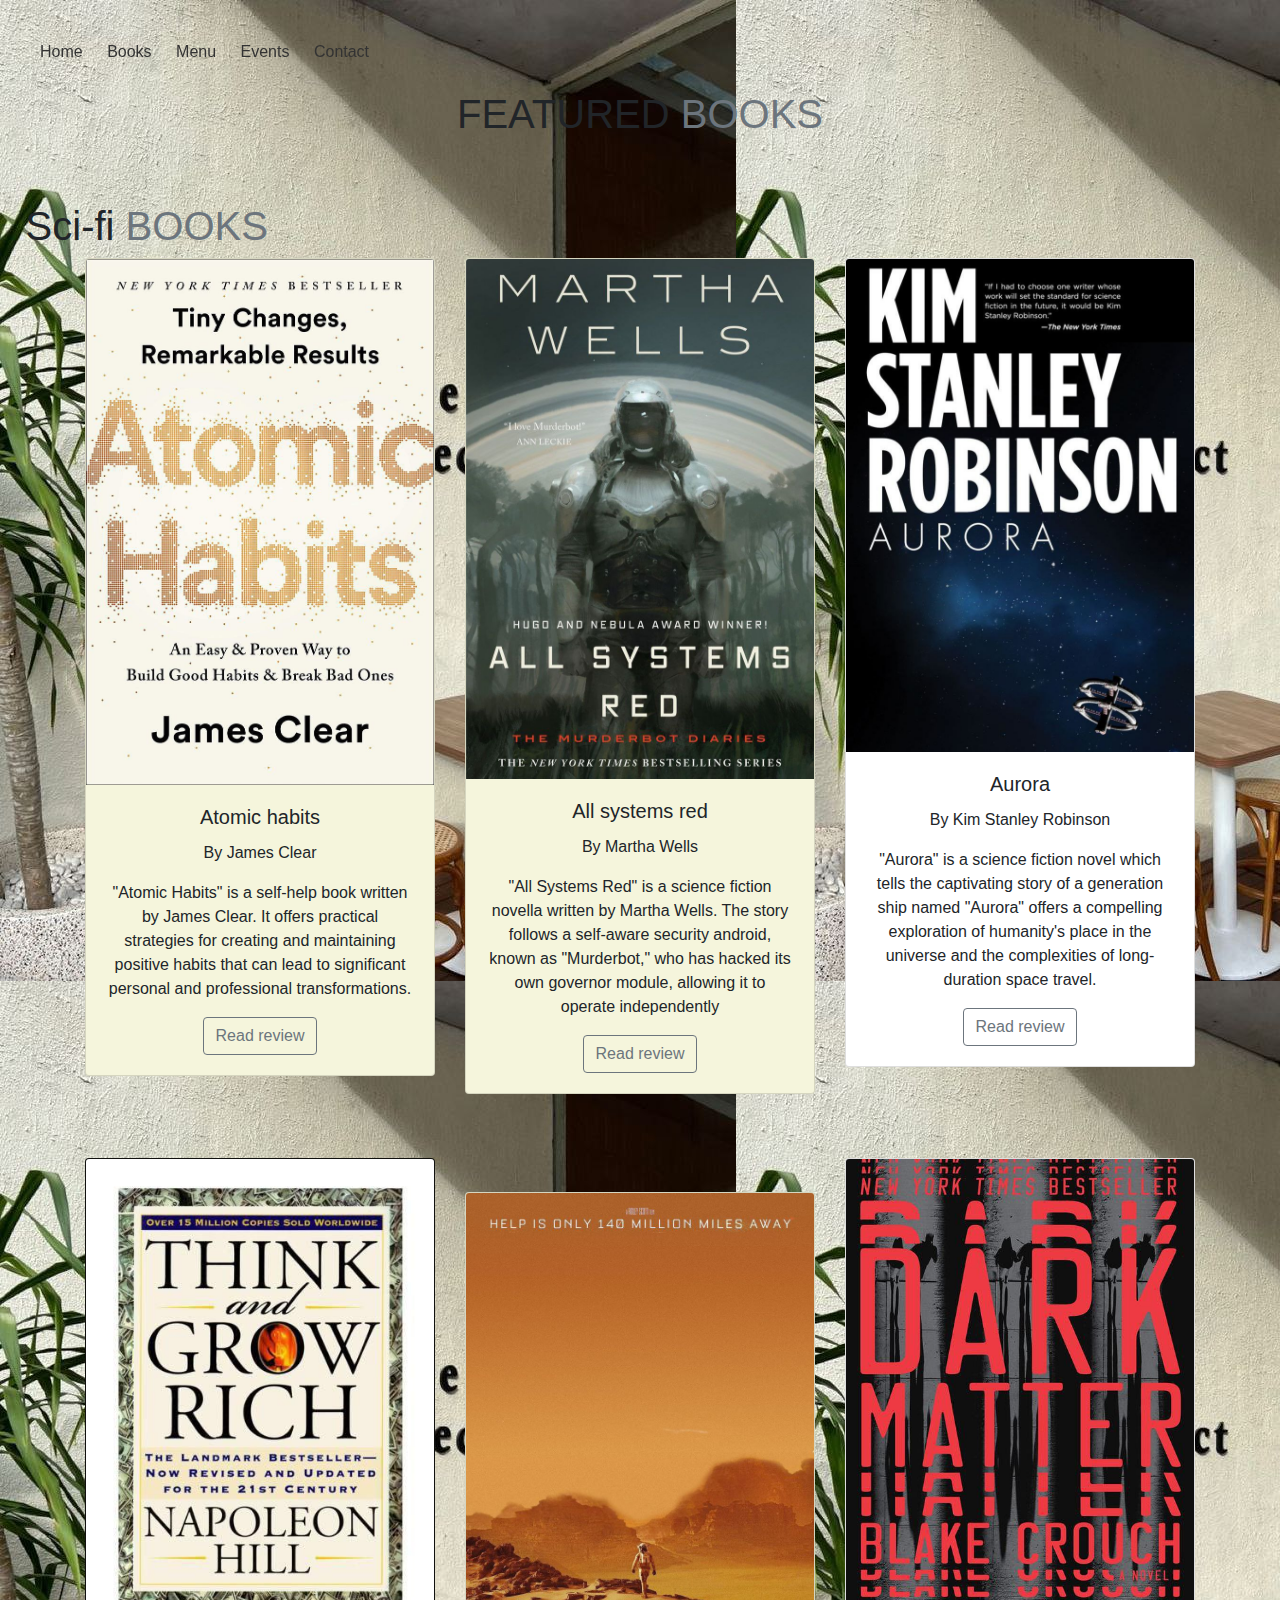
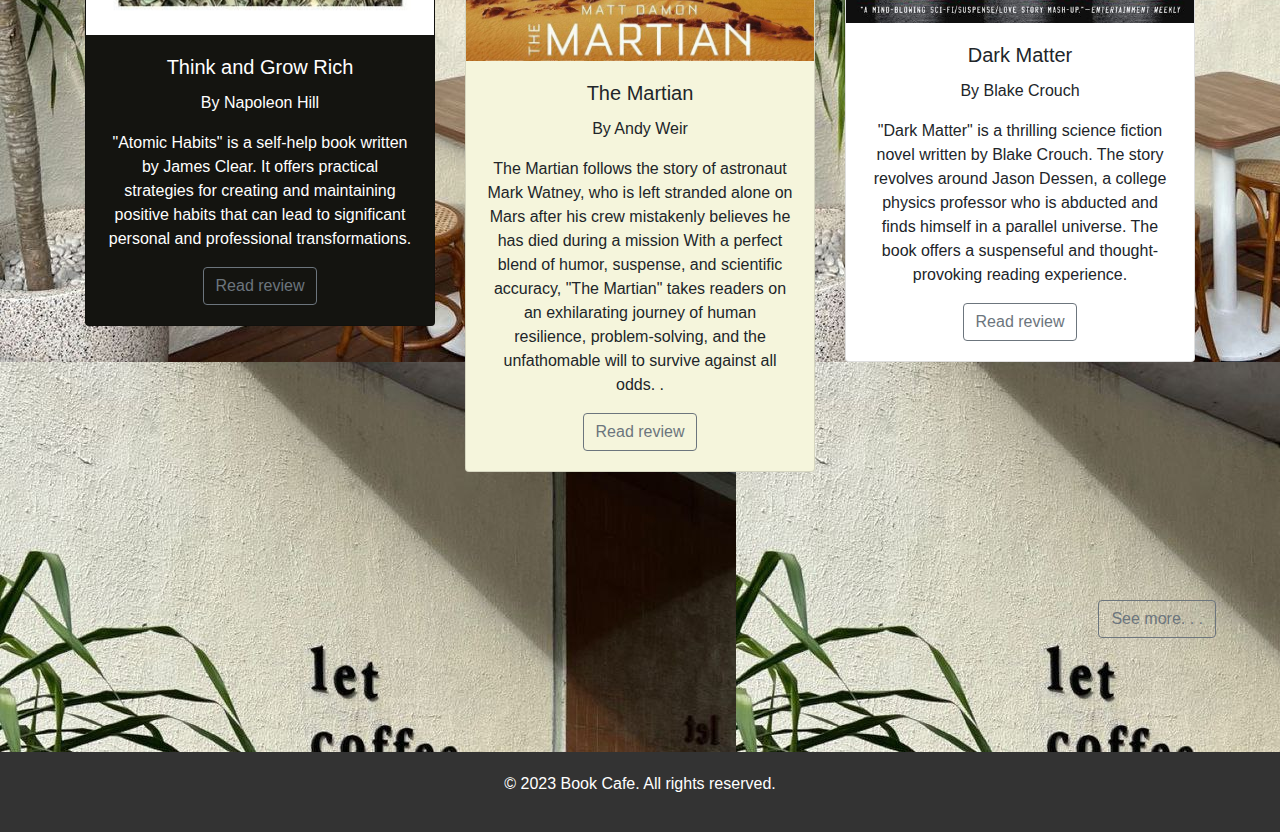
==== books.html @ d7204499 "new" ====
<!DOCTYPE html>
<html>
<head>
    <meta charset='utf-8'>
    <meta http-equiv='X-UA-Compatible' content='IE=edge'>
    <title>Books</title>
    <meta name='viewport' content='width=device-width, initial-scale=1'>
    <link rel='stylesheet' type='text/css' media='screen' href='assignment.css'>
    <script src='main.js'></script>
    <script src="https://cdn.jsdelivr.net/npm/bootstrap@5.0.2/dist/js/bootstrap.bundle.min.js"></script>

    <header class="header">
    <nav class="ka">
        <ul>
          <li><a href="index.html">Home</a></li>
          <li><a href="books.html">Books</a></li>
          <li><a href="menu.html">Menu</a></li>
          <li><a href="events.html">Events</a></li>
          <li><a href="contact.html">Contact</a></li>
        </ul>
      </nav>
</header>
<link rel="stylesheet" type="text/css" href="https://stackpath.bootstrapcdn.com/bootstrap/4.5.2/css/bootstrap.min.css">

</head>
<body style="background-image:url(connectus.jpg);">

    <section class="books">
      
        <h1>FEATURED <span class="text-muted">BOOKS</span></h1>
         
      <h1 style="text-align: left; margin-top: 5%; padding-left: 2%;">Sci-fi <span class="text-muted">BOOKS </span></h1>

      <div class="container">
    
        <div class="row">
          <div class="col-sm-6 col-md-4">
            <div class="card" style="background-color: beige;">
              <img src="atomichabits.jpg" class="card-img-top" alt="atomic">
              <div class="card-body">
                <h5 class="card-title">Atomic habits</h5>
                <p>By James Clear</p>
                <p class="card-text"><p> "Atomic Habits" is a self-help book written by James Clear. It offers practical strategies for 
                  creating and maintaining positive habits that can lead to significant personal and professional transformations.</p>
                  <a href="#">
                    <button type="button" class="btn btn-outline-secondary" href="#">Read review</button> </a>                </div>
            </div>
          </div>
                   
          <div class="col-sm-6 col-md-4">
            <div class="card" style="background-color: beige;">
              <img src="systemsred.jpg" class="card-img-top" alt="allsystem" >
              <div class="card-body">
                <h5 class="card-title">All systems red</h5>
                 <p>By Martha Wells</p>
                <p class="card-text">"All Systems Red" is a science fiction novella written by Martha Wells. The story follows a self-aware security android, 
                  known as "Murderbot," who has hacked its own governor module, allowing it to operate independently</p>
                  <a href="#">
                    <button type="button" class="btn btn-outline-secondary" href="#">Read review</button> </a>                    </div>
            </div>
          </div>
    
          <div class="col-sm-6 col-md-4">
            <div class="card">
              <img src="stanley.jpg" class="card-img-top" alt="stanley">
              <div class="card-body">
                <h5 class="card-title">Aurora </h5>
                <p>By Kim Stanley Robinson</p>
                <p class="card-text"> "Aurora" is a science fiction novel which tells the captivating 
                  story of a generation ship named "Aurora" offers a compelling exploration of humanity's place in the universe and the complexities of long-duration space travel.</p>
                    <a href="#">
                      <button type="button" class="btn btn-outline-secondary" href="#">Read review</button> </a>                  </div>
            </div>
          </div>
        </div>
      </div>
    
      <div class="container">
    
        <div class="row">
          <div class="col-sm-6 col-md-4">
            <div class="card" style="background-color: rgb(20, 20, 16);">
              <img src="growrich.jpg" class="card-img-top" alt="atomic">
              <div class="card-body">
                <h5 class="card-title" style="color: white;">Think and Grow Rich </h5>
                <p style="color: white;">By Napoleon Hill</p>
                <p class="card-text" style="color:white;"> "Atomic Habits" is a self-help book written by James Clear. It offers practical strategies for 
                  creating and maintaining positive habits that can lead to significant personal and professional transformations.</p>
                  <a href="#">
                    <button type="button" class="btn btn-outline-secondary" href="#">Read review</button> </a>                </div>
            </div>
          </div>
                   
          <div class="col-sm-6 col-md-4" style="margin-top: 3%;">
            <div class="card" style="background-color: beige;">
              <img src="themaritan.jpg" class="card-img-top" alt="themaritan" >
              <div class="card-body">
                <h5 class="card-title">The Martian </h5>
                 <p>By Andy Weir</p>
                <p class="card-text">The Martian follows the story of astronaut Mark Watney, who is left stranded alone on Mars after his
                   crew mistakenly believes he has died during a mission With a perfect blend of humor, suspense, and scientific accuracy, 
                   "The Martian" takes readers on an exhilarating journey of human resilience, problem-solving, and the unfathomable will to survive against all odds.

                   .</p>
                  <a href="#">
                    <button type="button" class="btn btn-outline-secondary" href="#">Read review</button> </a>                    </div>
            </div>
          </div>
    
          <div class="col-sm-6 col-md-4">
            <div class="card">
              <img src="darkmatter.jpg" class="card-img-top" alt="selfhelp">
              <div class="card-body">
                <h5 class="card-title">Dark Matter</h5>
                <p>By Blake Crouch </p>
                <p class="card-text">"Dark Matter" is a thrilling science fiction novel written by Blake Crouch. The story revolves around Jason Dessen, 
                  a college physics professor who is abducted and finds himself in a parallel universe. The book offers a suspenseful and thought-provoking reading experience.</p>
                    <a href="#">
                      <button type="button" class="btn btn-outline-secondary" href="#">Read review</button> </a>                  </div>
            </div>
          </div>
        </div>
      </div>
    



      </div>
  </div>

      </div>
  </div>
  <div style="text-align:right; margin: 5%;">
    <a href="#">
      <button type="button" class="btn btn-outline-secondary" href="#">See more. . .</button> </a>  </div>


      </section>

</body>
<footer>    
  <p>&copy; 2023 Book Cafe. All rights reserved.</p>
</footer>

</html>
---- assignment.css ----
body {
  font-family: Arial, sans-serif;
  margin: 0;
  padding: 0;
  background-color: darkgrey;
}

header {
  padding: 20px;
}

nav ul {
  list-style-type: none;
  margin: 0;
  padding: 0;
  
}

nav ul li {
  display: inline;
  margin-right: 20px;
  
}

nav ul li a {
  text-decoration: none;
  color: #333;
  
}

.back {
  background-image: url('');
  background-size: cover;
  background-position: center;
  text-align: center;
  color: beige;
  padding: 100px 0;
  margin: 100px 0;
}

.btn {
  display: inline-block;
  padding: 10px 20px;
  background-color: #333;
  color: #fff;
  text-decoration: none;
  border-radius: 4px;
}

.menu {
  text-align: center;
  padding: 50px 0;
}

.menu-item {
  display: inline-block;
  width: 30%;
  margin: 20px;
}

.menu-item img {
  width: 100%;
  height: auto;
  border-radius: 4px;
}

.books {
  text-align: center;
  padding: 50px 0;
}

.book-item {
  display: inline-block;
  width: 30%;
  margin: 20px;
}

.book-item img {
  width: 100%;
  height: auto;
  border-radius: 4px;
}

footer {
  background-color: #333;
  color: #fff;
  text-align: center;
  padding: 20px;
}
.events-section {
  max-width: 800px;
  margin: 0 auto;
  align-items: center;
}

.event-card h3 {
  margin-top: 0;
}

.event-card p {
  margin-bottom: 10px;
}


.event-card img {
  flex-shrink: 0;
  margin-right: 20px;
  width: 30%;
  height: 10%;
}
.event-card {
  display: flex;
  align-items: center;
}

.event-card img {
  flex-shrink: 0;
  margin-right: 20px;
  width: 30%;
  height: 10%;
}
.ka {
  position: fixed;
top: 0;
Left: 0;
width: 100%;
display: flex;
justify-content: space-between;
transition: 0.6s;
padding: 40px 40px;
z-index: 100000;
height: 70px;
}
.container {
  padding-bottom: 5%;
}
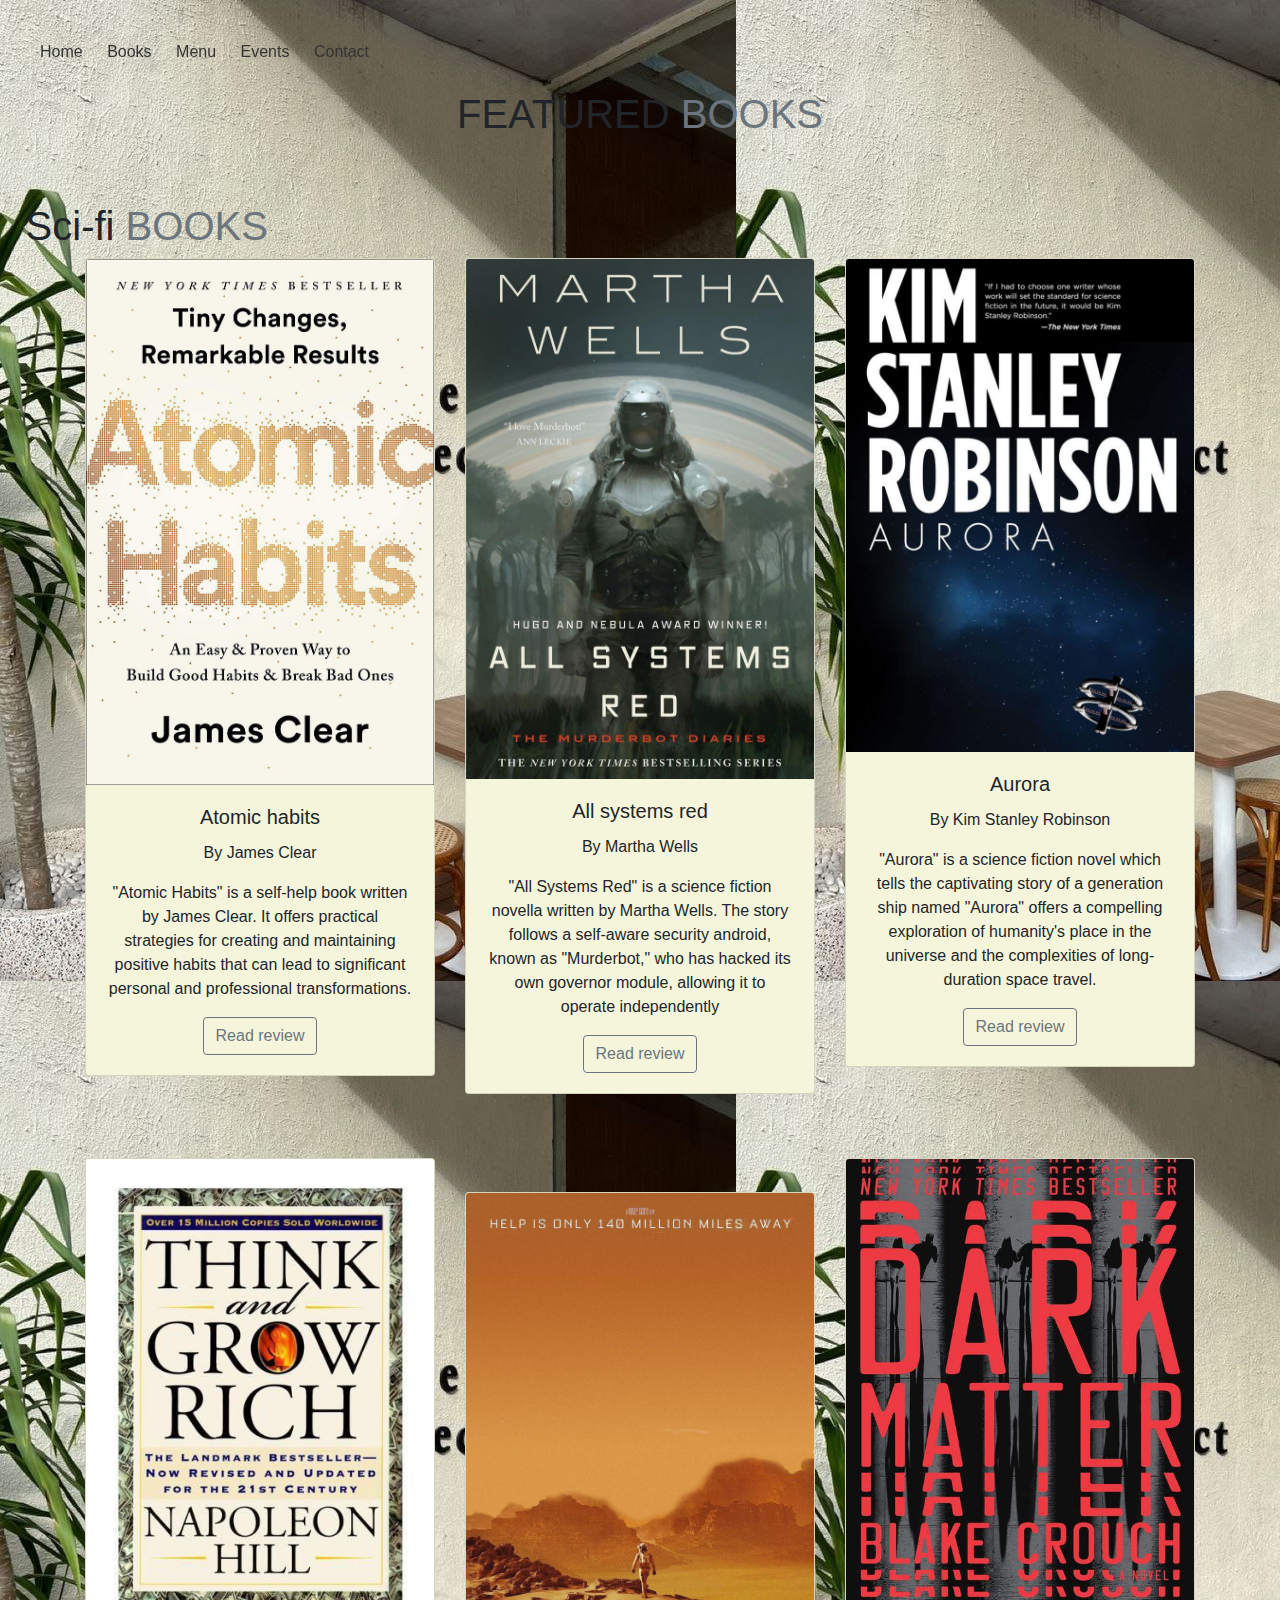
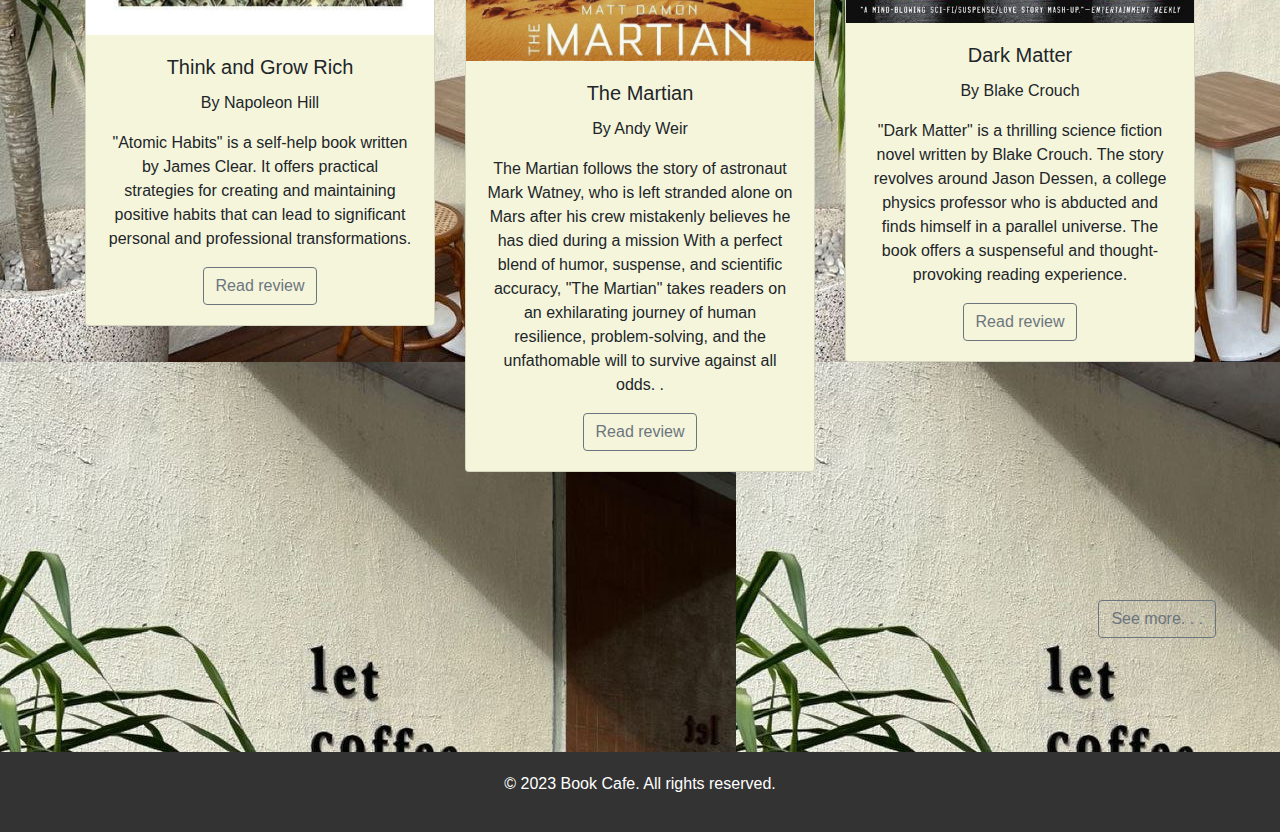
==== commit 2355bc7d: "update" ====
--- a/books.html
+++ b/books.html
@@ -40,7 +40,7 @@
               <div class="card-body">
                 <h5 class="card-title">Atomic habits</h5>
                 <p>By James Clear</p>
-                <p class="card-text"><p> "Atomic Habits" is a self-help book written by James Clear. It offers practical strategies for 
+                <p class="card-text"> "Atomic Habits" is a self-help book written by James Clear. It offers practical strategies for 
                   creating and maintaining positive habits that can lead to significant personal and professional transformations.</p>
                   <a href="#">
                     <button type="button" class="btn btn-outline-secondary" href="#">Read review</button> </a>                </div>
@@ -61,7 +61,7 @@
           </div>
     
           <div class="col-sm-6 col-md-4">
-            <div class="card">
+            <div class="card" style="background-color: beige;">
               <img src="stanley.jpg" class="card-img-top" alt="stanley">
               <div class="card-body">
                 <h5 class="card-title">Aurora </h5>
@@ -79,12 +79,12 @@
     
         <div class="row">
           <div class="col-sm-6 col-md-4">
-            <div class="card" style="background-color: rgb(20, 20, 16);">
+            <div class="card" style="background-color: beige;">
               <img src="growrich.jpg" class="card-img-top" alt="atomic">
               <div class="card-body">
-                <h5 class="card-title" style="color: white;">Think and Grow Rich </h5>
-                <p style="color: white;">By Napoleon Hill</p>
-                <p class="card-text" style="color:white;"> "Atomic Habits" is a self-help book written by James Clear. It offers practical strategies for 
+                <h5 class="card-title">Think and Grow Rich </h5>
+                <p>By Napoleon Hill</p>
+                <p class="card-text"> "Atomic Habits" is a self-help book written by James Clear. It offers practical strategies for 
                   creating and maintaining positive habits that can lead to significant personal and professional transformations.</p>
                   <a href="#">
                     <button type="button" class="btn btn-outline-secondary" href="#">Read review</button> </a>                </div>
@@ -108,7 +108,7 @@
           </div>
     
           <div class="col-sm-6 col-md-4">
-            <div class="card">
+            <div class="card" style="background-color: beige;">
               <img src="darkmatter.jpg" class="card-img-top" alt="selfhelp">
               <div class="card-body">
                 <h5 class="card-title">Dark Matter</h5>
--- a/assignment.css
+++ b/assignment.css
@@ -17,9 +17,9 @@
 }
 
 nav ul li {
+  margin-right: 20px;
   display: inline;
-  margin-right: 20px;
-  
+
 }
 
 nav ul li a {
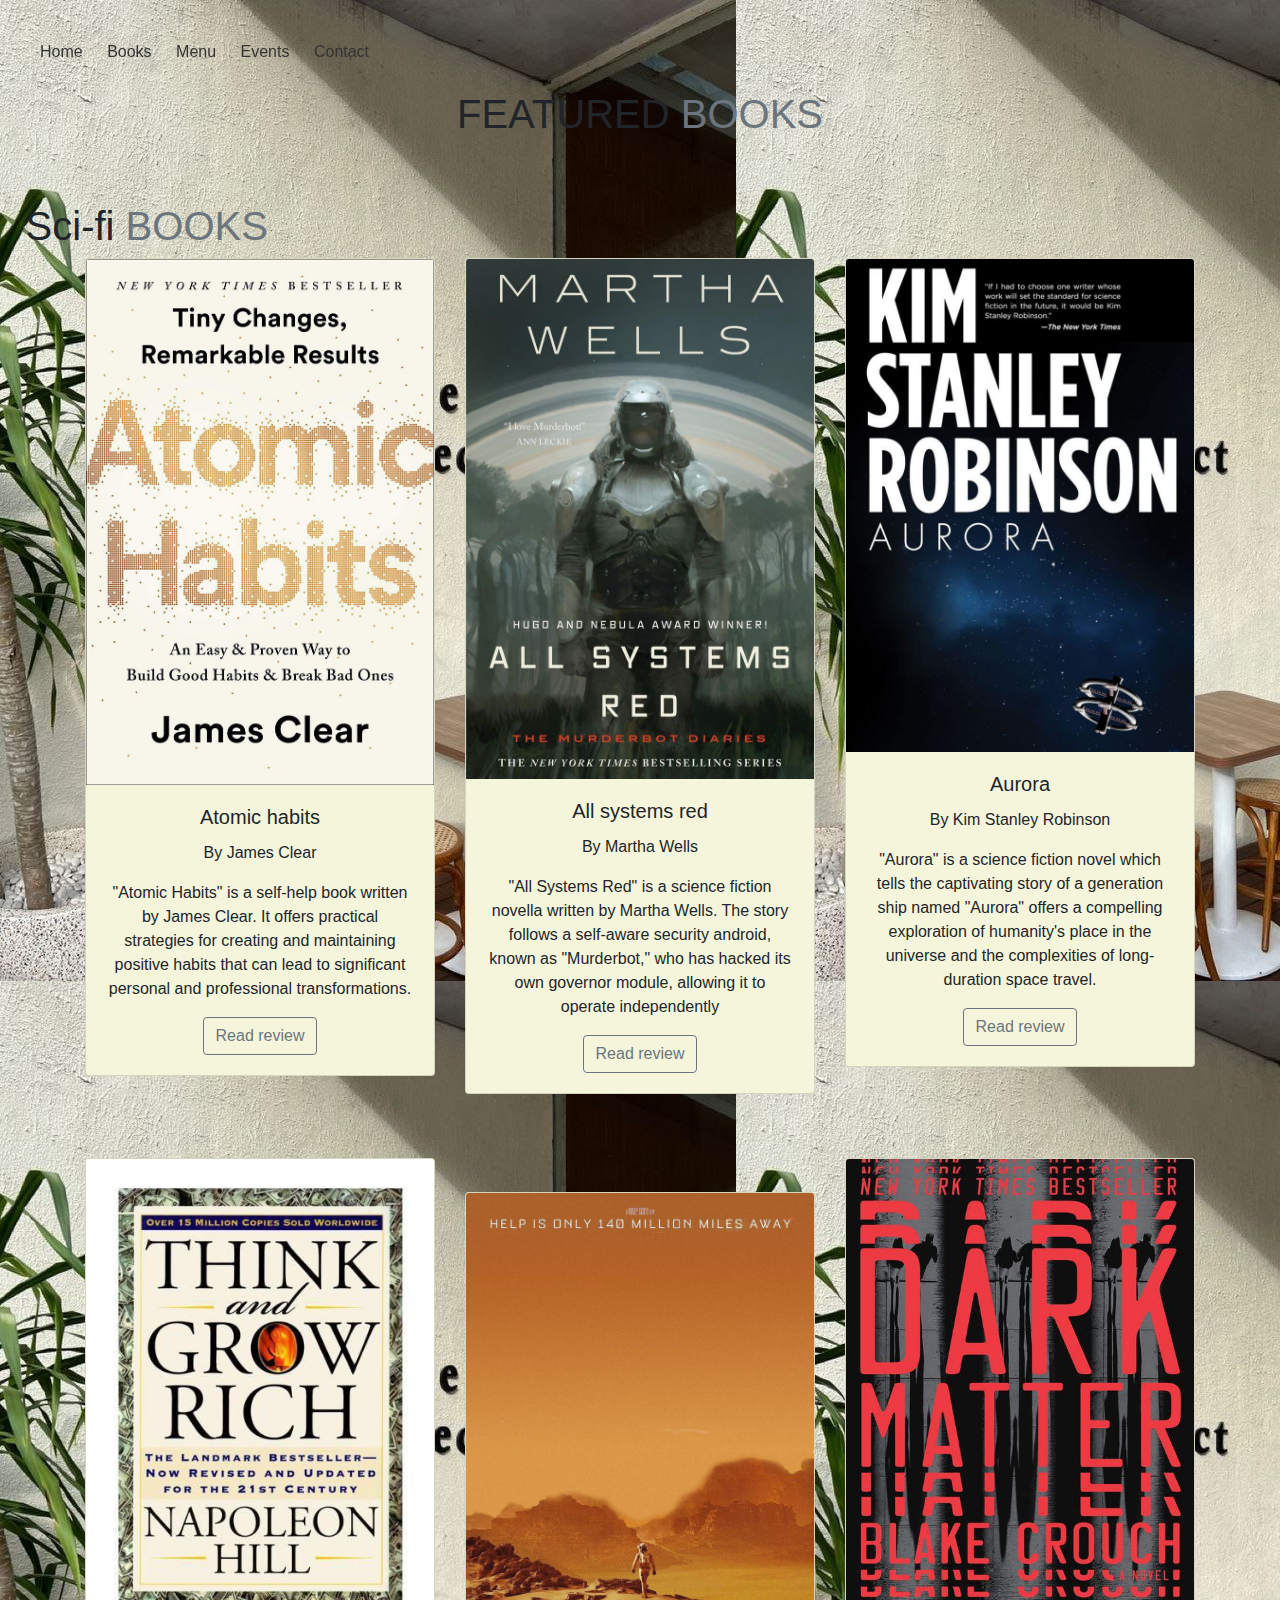
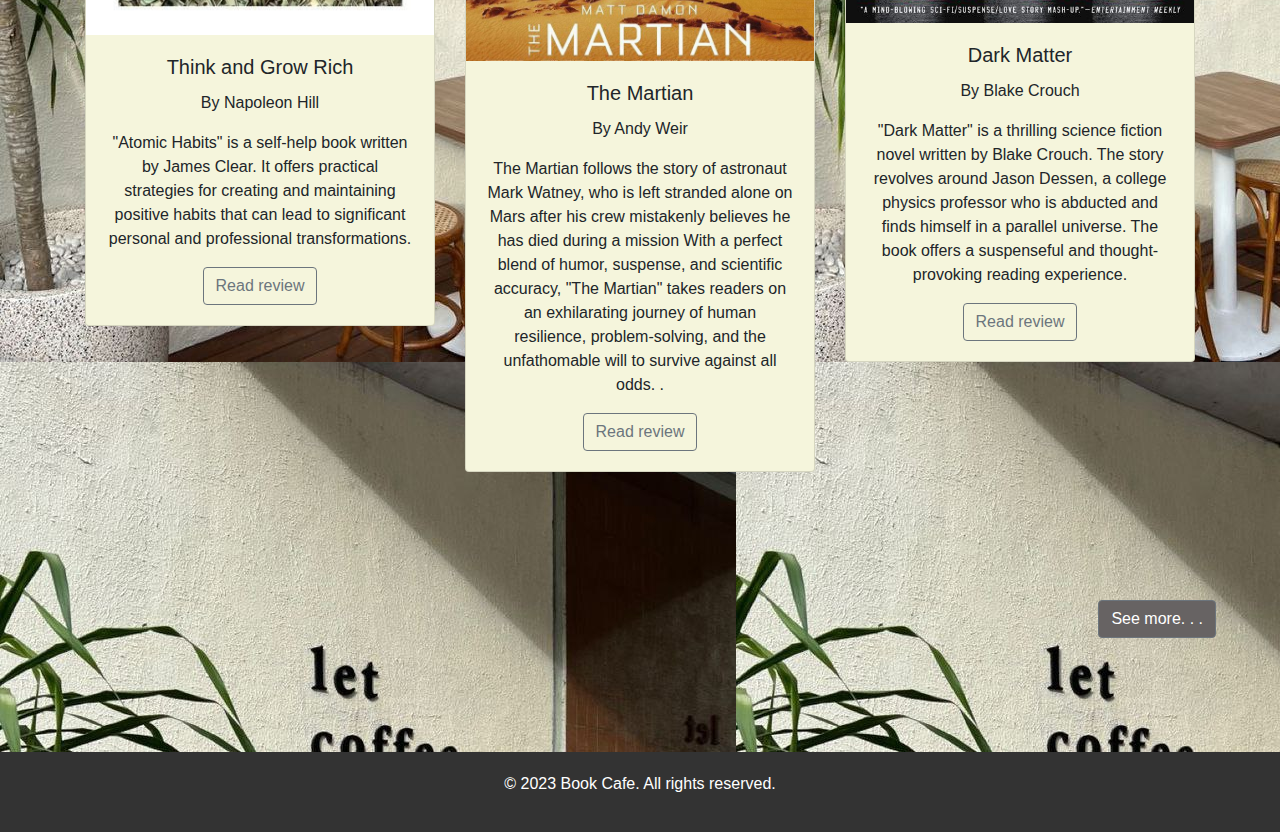
==== commit 58272bd2: "update" ====
--- a/books.html
+++ b/books.html
@@ -132,7 +132,7 @@
   </div>
   <div style="text-align:right; margin: 5%;">
     <a href="#">
-      <button type="button" class="btn btn-outline-secondary" href="#">See more. . .</button> </a>  </div>
+      <button type="button" class="btn btn-outline-secondary" href="#" style="background-color: rgb(103, 99, 99); color: white;">See more. . .</button> </a>  </div>
 
 
       </section>
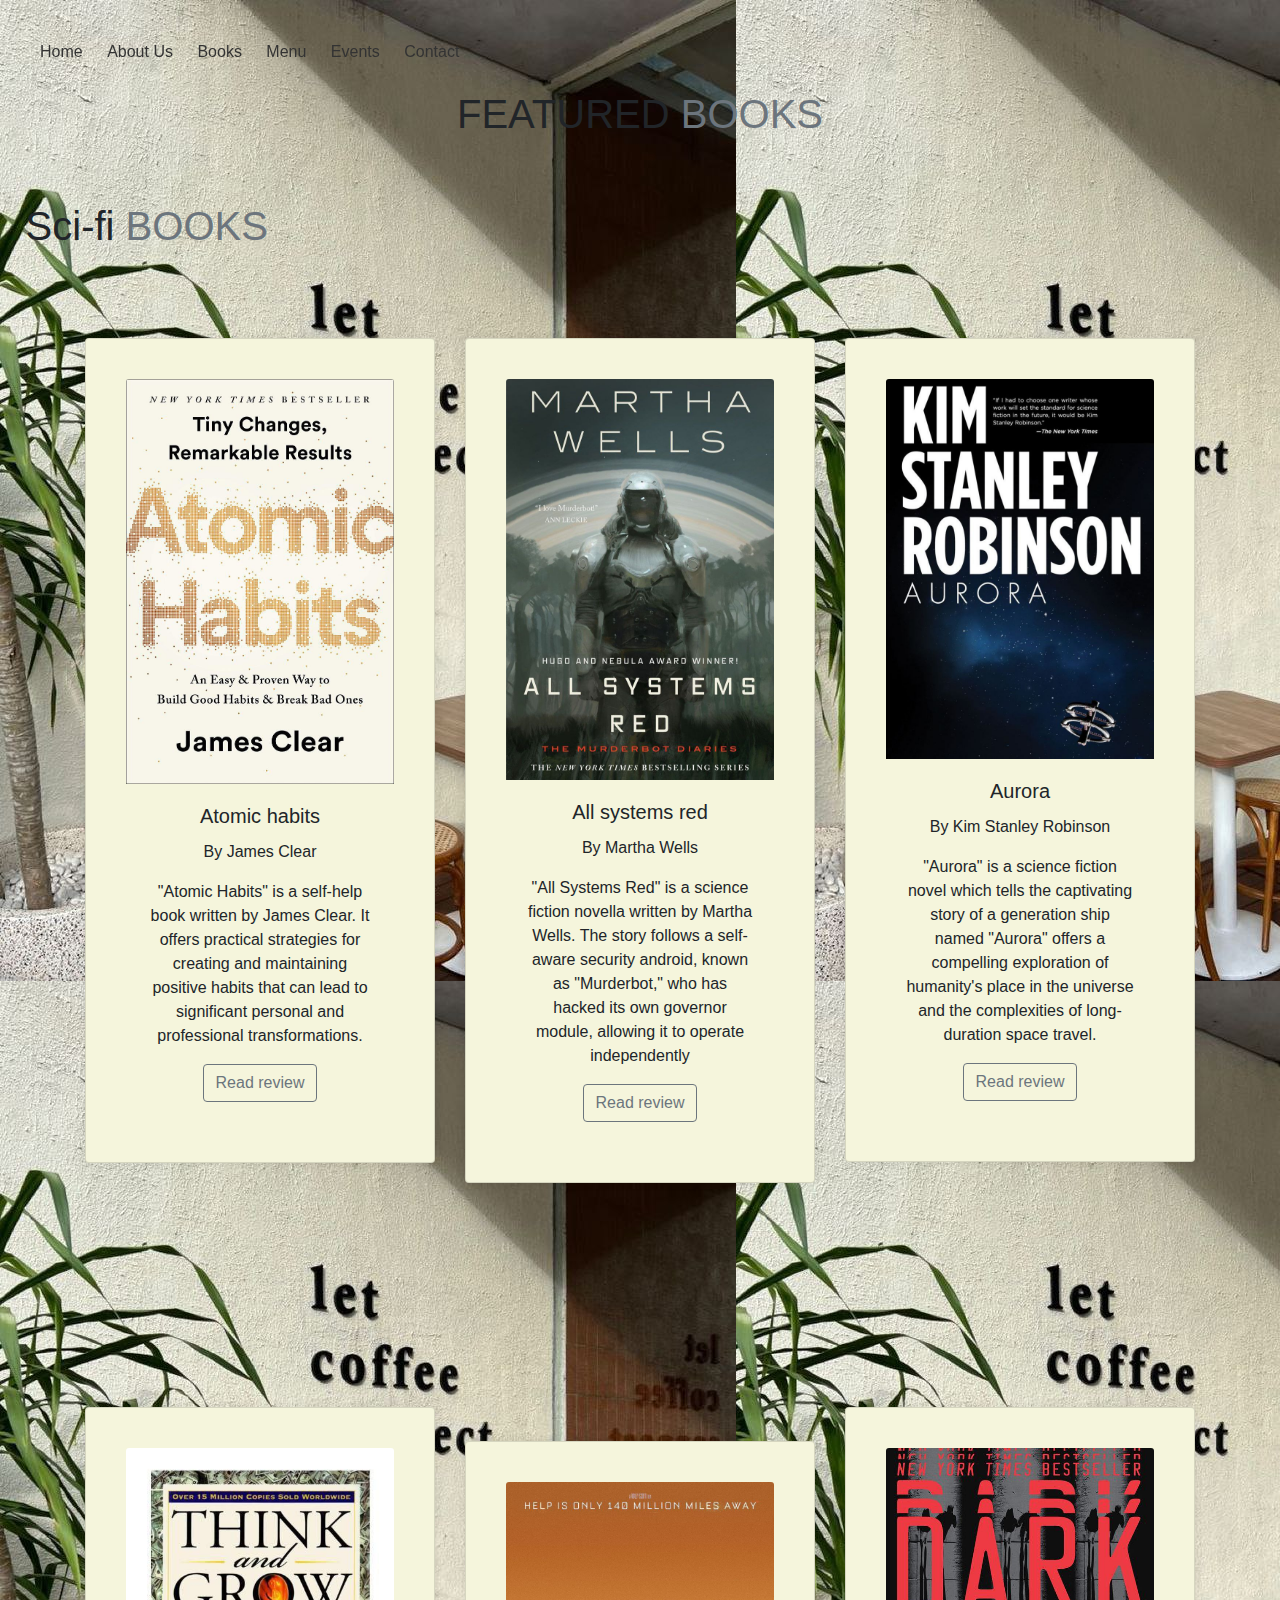
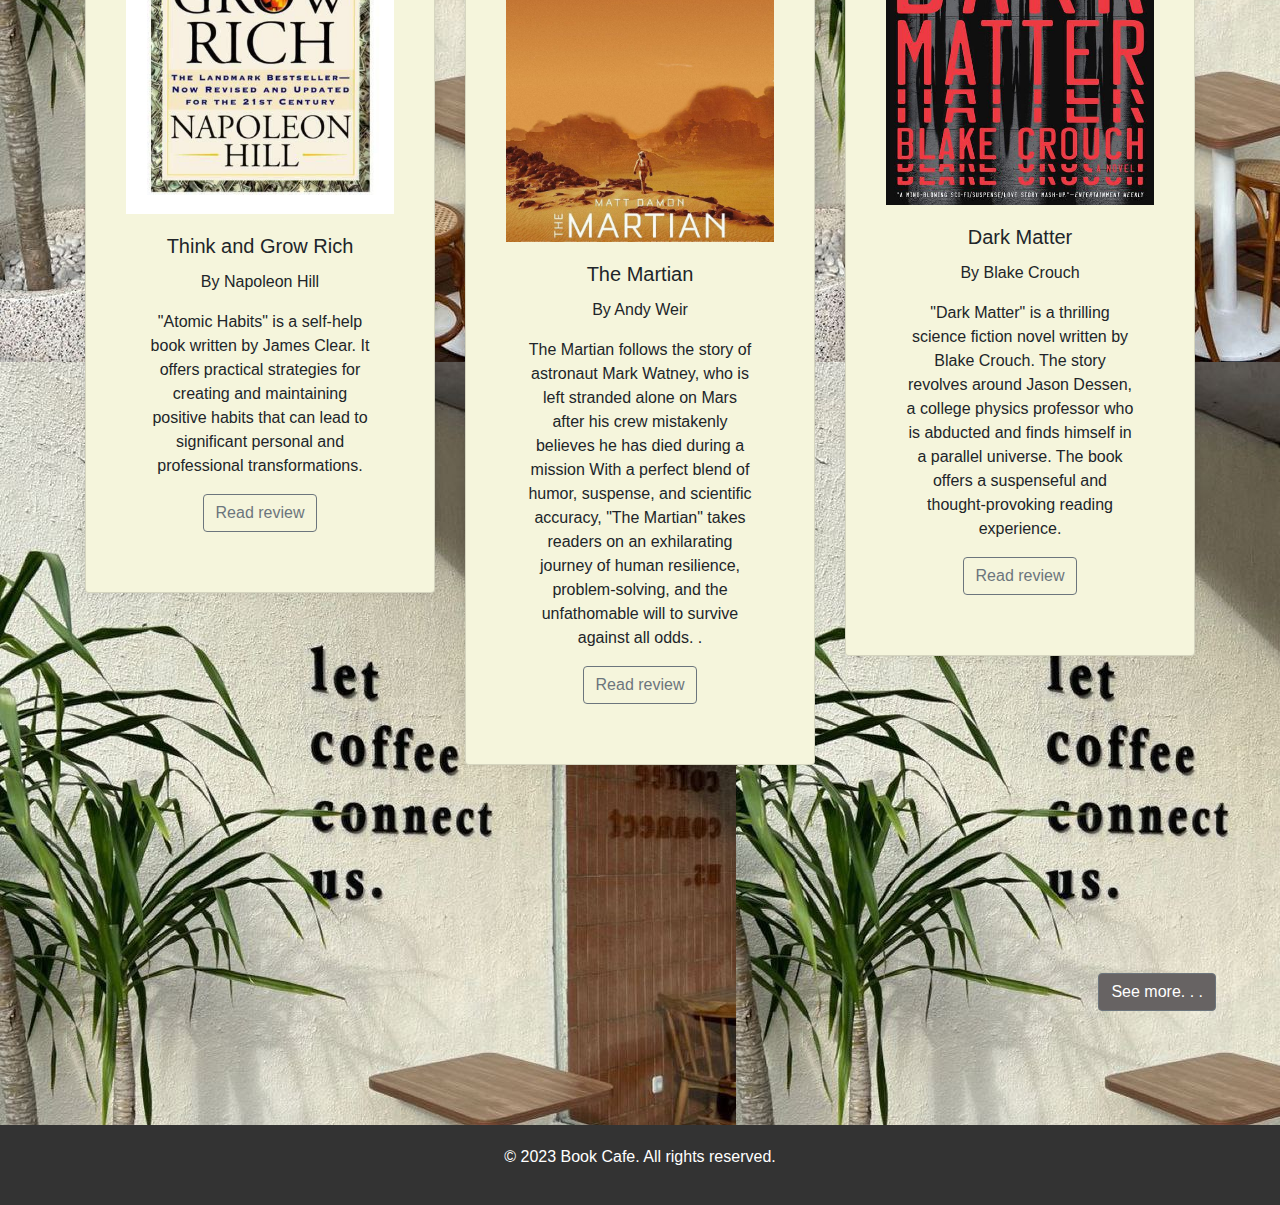
==== commit 64bc803a: "new page" ====
--- a/books.html
+++ b/books.html
@@ -13,6 +13,7 @@
     <nav class="ka">
         <ul>
           <li><a href="index.html">Home</a></li>
+          <li><a href="about us.html">About Us</a></li>
           <li><a href="books.html">Books</a></li>
           <li><a href="menu.html">Menu</a></li>
           <li><a href="events.html">Events</a></li>
--- a/assignment.css
+++ b/assignment.css
@@ -46,6 +46,66 @@
   text-decoration: none;
   border-radius: 4px;
 }
+
+
+.card {
+  margin: 80px auto;
+  max-width: 700px;
+  background-color: rgba(255, 255, 255, 0.9);
+  padding: 40px;
+  text-align: center;
+  box-shadow: 0 0 10px rgba(0, 0, 0, 0.1);
+}
+
+.about-heading {
+  font-size: 36px;
+  font-weight: bold;
+  margin-bottom: 40px;
+}
+
+.about-description {
+  font-size: 18px;
+  line-height: 1.6;
+  margin-bottom: 20px;
+}
+
+.about-image {
+  max-width: 400px;
+  margin-bottom: 40px;
+}
+
+.about-button {
+  font-size: 18px;
+  font-weight: bold;
+  text-transform: uppercase;
+}
+
+
+.contact-container {
+  margin: 80px auto;
+  max-width: 700px;
+  background-color: rgba(255, 255, 255, 0.9);
+  padding: 40px;
+  box-shadow: 0 0 10px rgba(0, 0, 0, 0.1);
+}
+
+.contact-heading {
+  font-size: 24px;
+  font-weight: bold;
+  margin-bottom: 20px;
+  text-align: left;
+}
+
+.contact-info {
+  text-align: left;
+}
+
+@media (max-width: 600px) {
+  .contact-info {
+    text-align: center;
+  }
+}
+
 
 .menu {
   text-align: center;
